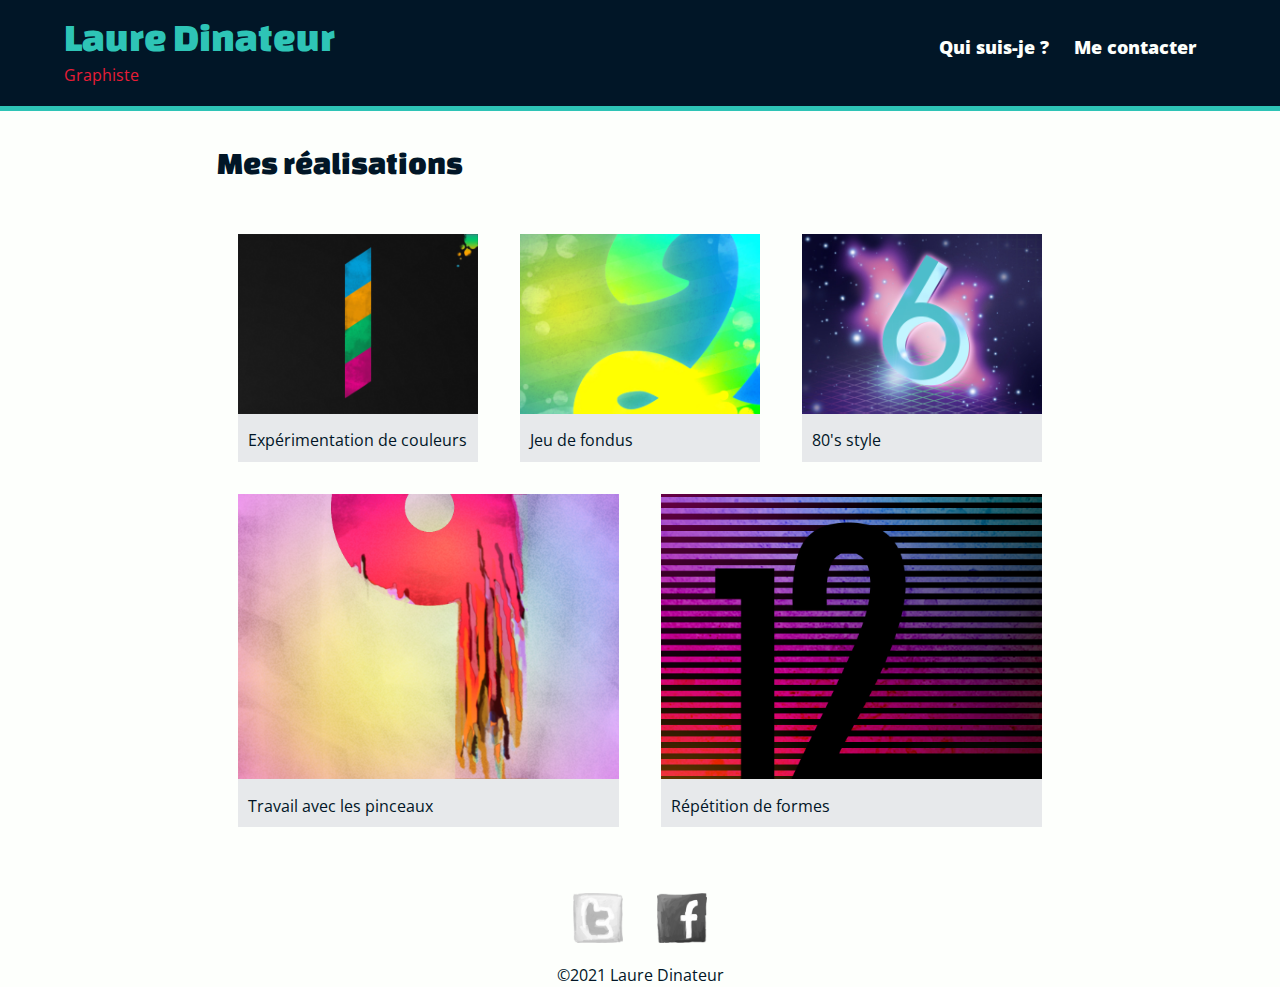
==== index.html @ 354a7a09 "Initialize solution" ====
<!DOCTYPE html>
<html lang="fr"> <!-- Ne pas oublier de préciser la langue -->
<head>
    <!-- Encodage des caractères de la page -->
    <meta charset="UTF-8">

    <!-- viewport - Ajuste la taille de la page aux différents appareils : pc, mobiles, tablettes -->
    <meta name="viewport" content="width=device-width, initial-scale=1.0">

    <!-- Titre de la page. Visible dans l'onglet du navigateur -->
    <title>Laure Dinateur | Graphiste</title>

    <!-- Auteur -->
    <meta name="author" content="Laure Dinateur">

    <!-- Description de la page -->
    <meta name="description" content="Présentation de Laure Dinateur graphiste à Delémont" />

    <!-- Styles -->
    <!-- Reset CSS redéfinit le style de toutes les balises  HTML -->
    <link rel="stylesheet" href="css/normalize.css">
    <!-- Feuille de style principale du site -->
    <link rel="stylesheet" href="css/main.css">
    <!-- Feuille de style contenant les adaptations pour les différents tailles d'écran -->
    <link rel="stylesheet" href="css/responsive.css">

    <!-- Icône de base du site : FAVICON -->
    <link rel="icon" type="image/x-icon" href="favicon.ico" sizes="16x16">
</head>
<body class="page-index">
<!-- Astuce : ajouter un class page-xxx à <body> afin de différencier les pages en CSS -->

<!-- Entête du site -->
<header>
    <!-- Logo du site -->
    <a class="logo" href="index.html">
        <div class="nom">Laure Dinateur</div>
        <div class="metier">Graphiste</div>
    </a><nav><!-- Menu de navigation -->
        <ul>
            <li class="accueil">
                <!-- Lien actif : On ajoute la classe .actif au lien
                représentant la page actuelle -->
                <a class="actif" href="index.html">Accueil</a>
            </li>
            <li>
                <a  href="informations.html">Qui suis-je ?</a>
            </li>
            <li>
                <a href="contact.html">Me contacter</a>
            </li>
        </ul>
    </nav>
</header>
<!--
Contenu principal du site

Si l'élément <main> existe, Google se concentrera sur son contenu pour le
référencement et oubliera le reste de votre site. TRES IMPORTANT !!!
-->
<main>
    <!-- Titre principal du site, il ne doit y en avoir qu'un dans la page et
         il faut le placer dans <main> -->
    <h1>Mes réalisations</h1>

    <ul class="realisations">
        <li>
            <a href="img/numbers-01.jpg">
                <figure>
                    <img src="img/numbers-01.jpg" alt="Tableau le chiffre 1">
                    <figcaption>Expérimentation de couleurs</figcaption>
                </figure>
            </a>
        </li>
        <li>
            <a href="img/numbers-02.jpg">
                <figure>
                    <img src="img/numbers-02.jpg" alt="Tableau le chiffre 2">
                    <figcaption>Jeu de fondus</figcaption>
                </figure>
            </a>
        </li>
        <li>
            <a href="img/numbers-06.jpg">
                <figure>
                    <img src="img/numbers-06.jpg" alt="Tableau le chiffre 6">
                    <figcaption>80's style</figcaption>
                </figure>
            </a>
        </li>
        <li>
            <a href="img/numbers-09.jpg">
                <figure>
                    <img src="img/numbers-09.jpg" alt="Tableau le chiffre 9">
                    <figcaption>Travail avec les pinceaux</figcaption>
                </figure>
            </a>
        </li>
        <li>
            <a href="img/numbers-12.jpg">
                <figure>
                    <img src="img/numbers-12.jpg" alt="Tableau le chiffre 12">
                    <figcaption>Répétition de formes</figcaption>
                </figure>
            </a>
        </li>
    </ul>
</main>
<!-- Pied de page du site -->
<footer>
    <nav>
        <ul>
            <li>
                <a href="https://twitter.com/lauredi">
                    <img src="img/twitter-draw.png" alt="Twitter">
                </a>
            </li>
            <li>
                <a href="https://www.facebook.com/laure.dinateur">
                    <img src="img/facebook-draw.png" alt="Facebook">
                </a>
            </li>
        </ul>
    </nav>

    <div>&copy;2021 Laure Dinateur</div>
    <!-- Utiliser les HTML entities pour intégrer des caractères spéciaux à
    votre page comme le copyright : © => &copy;
    Référence : https://dev.w3.org/html5/html-author/charref
    -->
</footer>
</body>
</html>
---- css/main.css ----
/***************************
 ********* POLICES *********
 **************************/

/* changa-one-regular - latin */
@font-face {
    font-family: 'Changa One';
    font-style: normal;
    font-weight: 400;
    src: url('../fonts/changa-one-v13-latin-regular.eot'); /* IE9 Compat Modes */
    src: local(''),
    url('../fonts/changa-one-v13-latin-regular.eot?#iefix') format('embedded-opentype'), /* IE6-IE8 */
    url('../fonts/changa-one-v13-latin-regular.woff2') format('woff2'), /* Super Modern Browsers */
    url('../fonts/changa-one-v13-latin-regular.woff') format('woff'), /* Modern Browsers */
    url('../fonts/changa-one-v13-latin-regular.ttf') format('truetype'), /* Safari, Android, iOS */
    url('../fonts/changa-one-v13-latin-regular.svg#ChangaOne') format('svg'); /* Legacy iOS */
}

/* open-sans-regular - latin */
@font-face {
    font-family: 'Open Sans';
    font-style: normal;
    font-weight: 400;
    src: url('../fonts/open-sans-v27-latin-regular.eot'); /* IE9 Compat Modes */
    src: local(''),
    url('../fonts/open-sans-v27-latin-regular.eot?#iefix') format('embedded-opentype'), /* IE6-IE8 */
    url('../fonts/open-sans-v27-latin-regular.woff2') format('woff2'), /* Super Modern Browsers */
    url('../fonts/open-sans-v27-latin-regular.woff') format('woff'), /* Modern Browsers */
    url('../fonts/open-sans-v27-latin-regular.ttf') format('truetype'), /* Safari, Android, iOS */
    url('../fonts/open-sans-v27-latin-regular.svg#OpenSans') format('svg'); /* Legacy iOS */
}

/* open-sans-700 - latin */
@font-face {
    font-family: 'Open Sans';
    font-style: normal;
    font-weight: 700;
    src: url('../fonts/open-sans-v27-latin-700.eot'); /* IE9 Compat Modes */
    src: local(''),
    url('../fonts/open-sans-v27-latin-700.eot?#iefix') format('embedded-opentype'), /* IE6-IE8 */
    url('../fonts/open-sans-v27-latin-700.woff2') format('woff2'), /* Super Modern Browsers */
    url('../fonts/open-sans-v27-latin-700.woff') format('woff'), /* Modern Browsers */
    url('../fonts/open-sans-v27-latin-700.ttf') format('truetype'), /* Safari, Android, iOS */
    url('../fonts/open-sans-v27-latin-700.svg#OpenSans') format('svg'); /* Legacy iOS */
}

/* open-sans-800 - latin */
@font-face {
    font-family: 'Open Sans';
    font-style: normal;
    font-weight: 800;
    src: url('../fonts/open-sans-v27-latin-800.eot'); /* IE9 Compat Modes */
    src: local(''),
    url('../fonts/open-sans-v27-latin-800.eot?#iefix') format('embedded-opentype'), /* IE6-IE8 */
    url('../fonts/open-sans-v27-latin-800.woff2') format('woff2'), /* Super Modern Browsers */
    url('../fonts/open-sans-v27-latin-800.woff') format('woff'), /* Modern Browsers */
    url('../fonts/open-sans-v27-latin-800.ttf') format('truetype'), /* Safari, Android, iOS */
    url('../fonts/open-sans-v27-latin-800.svg#OpenSans') format('svg'); /* Legacy iOS */
}

/* open-sans-italic - latin */
@font-face {
    font-family: 'Open Sans';
    font-style: italic;
    font-weight: 400;
    src: url('../fonts/open-sans-v27-latin-italic.eot'); /* IE9 Compat Modes */
    src: local(''),
    url('../fonts/open-sans-v27-latin-italic.eot?#iefix') format('embedded-opentype'), /* IE6-IE8 */
    url('../fonts/open-sans-v27-latin-italic.woff2') format('woff2'), /* Super Modern Browsers */
    url('../fonts/open-sans-v27-latin-italic.woff') format('woff'), /* Modern Browsers */
    url('../fonts/open-sans-v27-latin-italic.ttf') format('truetype'), /* Safari, Android, iOS */
    url('../fonts/open-sans-v27-latin-italic.svg#OpenSans') format('svg'); /* Legacy iOS */
}

/* open-sans-700italic - latin */
@font-face {
    font-family: 'Open Sans';
    font-style: italic;
    font-weight: 700;
    src: url('../fonts/open-sans-v27-latin-700italic.eot'); /* IE9 Compat Modes */
    src: local(''),
    url('../fonts/open-sans-v27-latin-700italic.eot?#iefix') format('embedded-opentype'), /* IE6-IE8 */
    url('../fonts/open-sans-v27-latin-700italic.woff2') format('woff2'), /* Super Modern Browsers */
    url('../fonts/open-sans-v27-latin-700italic.woff') format('woff'), /* Modern Browsers */
    url('../fonts/open-sans-v27-latin-700italic.ttf') format('truetype'), /* Safari, Android, iOS */
    url('../fonts/open-sans-v27-latin-700italic.svg#OpenSans') format('svg'); /* Legacy iOS */
}



/************************
******** GENERAL ********
************************/

/* Palette des couleurs :  https://coolors.co/e7e9eb-fdfffc-2ec4b6-e71d36-011627 */

* {
    box-sizing: border-box;
}

/* Couleur et polices de base du site */
body {
    background-color: #fdfffc ;
    color: #011627;
    font-family: 'Open Sans', sans-serif; /* Ne pas oublier de terminer avec une police générique */
    font-size: 1rem; /* = 1 x 16px */
    font-weight: 400;
    line-height: 1.4;
}

/* Police des titres */
h1, h2, h3, h4, h5, h6, .nom {
    font-family: 'Changa One', cursive;
    font-weight: 400; /* Pas oublier de préciser l'épaisseur */
}

h1 {
    font-size: 2rem;
    margin: 0 0 1em;
}

h2 {
    font-size: 1.5rem;
    margin: 0 0 .75em;
}

p {
    line-height: 1.5;
}

a {
    color: #e71d36;
    text-decoration: none;
}

img {
    max-width: 100%; /* Empêche le débordement des images */
    height: auto; /* Règle problème des tailles saisies en HTML */
    width: auto;
}

/***********************
******** HEADER ********
***********************/

header {
    text-align: center;
    background-color: #011627;
    padding: 5px 0 0 0;
    margin: 0 0 30px 0;
}

header .logo {
    margin: 0;
}

header .nom {
    font-family: 'Changa One', cursive;
    font-weight: 400;
    color: #2ec4b6;
    font-size: 1.75rem;
    margin: 1rem 0;
    line-height: 0.8;
}

header .metier {
    margin: -5px 0 0; /*-5px haut 0 g/d 0 bas */
}

/***********************
******** NAV MENU ******
************************/
header nav {
    padding: 10px 0;
    margin: 20px 0 0;
}

header nav ul {
    list-style: none;
    margin: 0 10px;
    padding: 0;
}

header nav ul li {
    display: inline-block;
}

header nav li.accueil {
    display: none;
}

header nav a,
header nav a:visited {
    color: #fdfffc;
    padding: 15px 10px;
    font-weight: 800;
}

header nav a.actif,
header nav a:hover {
    color: #2ec4b6;
}



/***********************
******** MAIN ********
************************/

main {
    margin: 0 5%;
}

/***********************
******** FOOTER ********
************************/

footer {
    text-align: center;
    padding: 50px 0 0; /* 50px en haut */
}

footer nav {
    margin-bottom: 1rem;
}

footer ul {
    list-style: none;
    padding: 0;
    margin: 0;
}

footer ul li {
    display: inline-block;
}

footer ul li img {
    width: 50px;
    height: 50px;
    margin: 0 15px;

    -webkit-filter: grayscale(1);
    filter: grayscale(1);

    -webkit-transition: -webkit-filter 500ms linear;
    transition: filter 500ms linear;
}

footer ul li img:hover {
    -webkit-filter: grayscale(0);
    filter: grayscale(0);
}

/***********************
****** PAGE INDEX ******
************************/

.page-index .realisations {
    /* FLEXBOX : https://css-tricks.com/snippets/css/a-guide-to-flexbox/ */
    display: flex; /* Indique que l'élément est un container Flexbox */
    flex-direction: row; /* Les éléments s'affiche sur la même ligne */
    flex-wrap: wrap; /* Les éléments peuvent s'afficher sur la ligne suivante si pas assez de place */
    justify-content: space-between; /* L'espace libre dans la ligne est redistribué entre les éléments */
    align-items: flex-start; /* Alignement vertical sur le haut des éléments */

    list-style-type: none; /* suppression des puces */
    margin: 0;
    padding: 0;
}

.page-index .realisations li {
    flex-basis: 50%; /* Taille de base pour les éléments du container flex */
    flex-grow: 2;
    margin: 0;
    padding: 1rem 2.5%;
}

.page-index .realisations li a {
    color: #011627;
}

.page-index .realisations figure {
    margin: 0;
    background-color: #e7e9eb;
}

.page-index .realisations figcaption {
    padding: 10px;
    font-size: 1rem;
}

/***********************
****** PAGE INFOS ******
************************/

.page-infos .profile-photo {
    display: block;
    max-width: 150px;
    margin: 0 auto 30px;
    border-radius: 50%;
}

.page-infos h1 {
    text-align: center;
}

/***********************
****** PAGE CONTACT ****
************************/

.page-contact .contact-info {
    list-style: none;
    padding: 0;
    margin: 0 0 0 10px;
}

.page-contact .contact-info li {
    margin-bottom: .5em;
}

.page-contact .contact-info li a {
    background-repeat: no-repeat;
    background-size: 20px 20px;
    background-position: 0 2px;

    padding: 0 0 0 30px;
}

/*
Sélecteur d'attribut CSS
http://www.w3schools.com/css/css_attribute_selectors.asp
    - commence par   ^=
    - contient       *=
    - se termine par $=
*/

.page-contact .contact-info li a[href^="tel"] {
    background-image: url('../img/phone.png');
}

.page-contact .contact-info li a[href^="mailto"] {
    background-image: url('../img/mail.png');
}

.page-contact .contact-info li a[href*="twitter"] {
    background-image: url('../img/twitter.png');
}

.page-contact .contact-info li a[href*="facebook"] {
    background-image: url('../img/facebook.png');
}
---- css/responsive.css ----
/* Pour les écrans >= 480px */
@media only screen and (min-width: 480px) {

    /*Passage sur 3 cols*/
    .page-index .realisations li {
        flex-basis: calc(100%/3);
        flex-grow: 3; /* Peut prendre la place de 2 à 3 éléments si disponible */
    }

    /* Habillage flottant pour l'image de la page infos*/
    .page-infos .profile-photo {
        float: left; /* pas oublier overflow: auto au parent */
        margin: 0 5% 20px 0;
    }

    .page-contact .col1,
    .page-contact .col2 {
        display: inline-block;
        vertical-align: top;
        width: 50%;

    }

    .page-contact .col2 {
        width: 40%;
        margin-left: 10%;
    }
} /* min-width: 480px */

/* Pour les écrans >= 660px */
@media screen and (min-width: 660px) {

    header {
        border-bottom: 5px solid #2ec4b6;
    }

    header .logo {
        display: inline-block;
        vertical-align: top;
        text-align: left;
        width: 42%;
        margin-left: 5%;
    }

    header .logo .nom {
        font-size: 2.5rem;
    }

    header .logo .metier {
        margin-bottom: 20px;
    }

    header nav {
        display: inline-block;
        vertical-align: top;
        text-align: right;
        width: 48%;
        margin-right: 5%;
        font-size: 1.125rem;
    }
}

/* Pour les écrans >= 910px
    - Afficher le lien vers l'accueil: index.html
*/
@media screen and (min-width: 910px) {

    /* affiche le lien accueil */
    header nav a[href="index.html"] {
        display: inline;
    }

    main, footer {
        max-width: calc(910px - 5%);
        margin: 0 auto; /* 0 haut/bas & auto gauche/droite */
    }
}
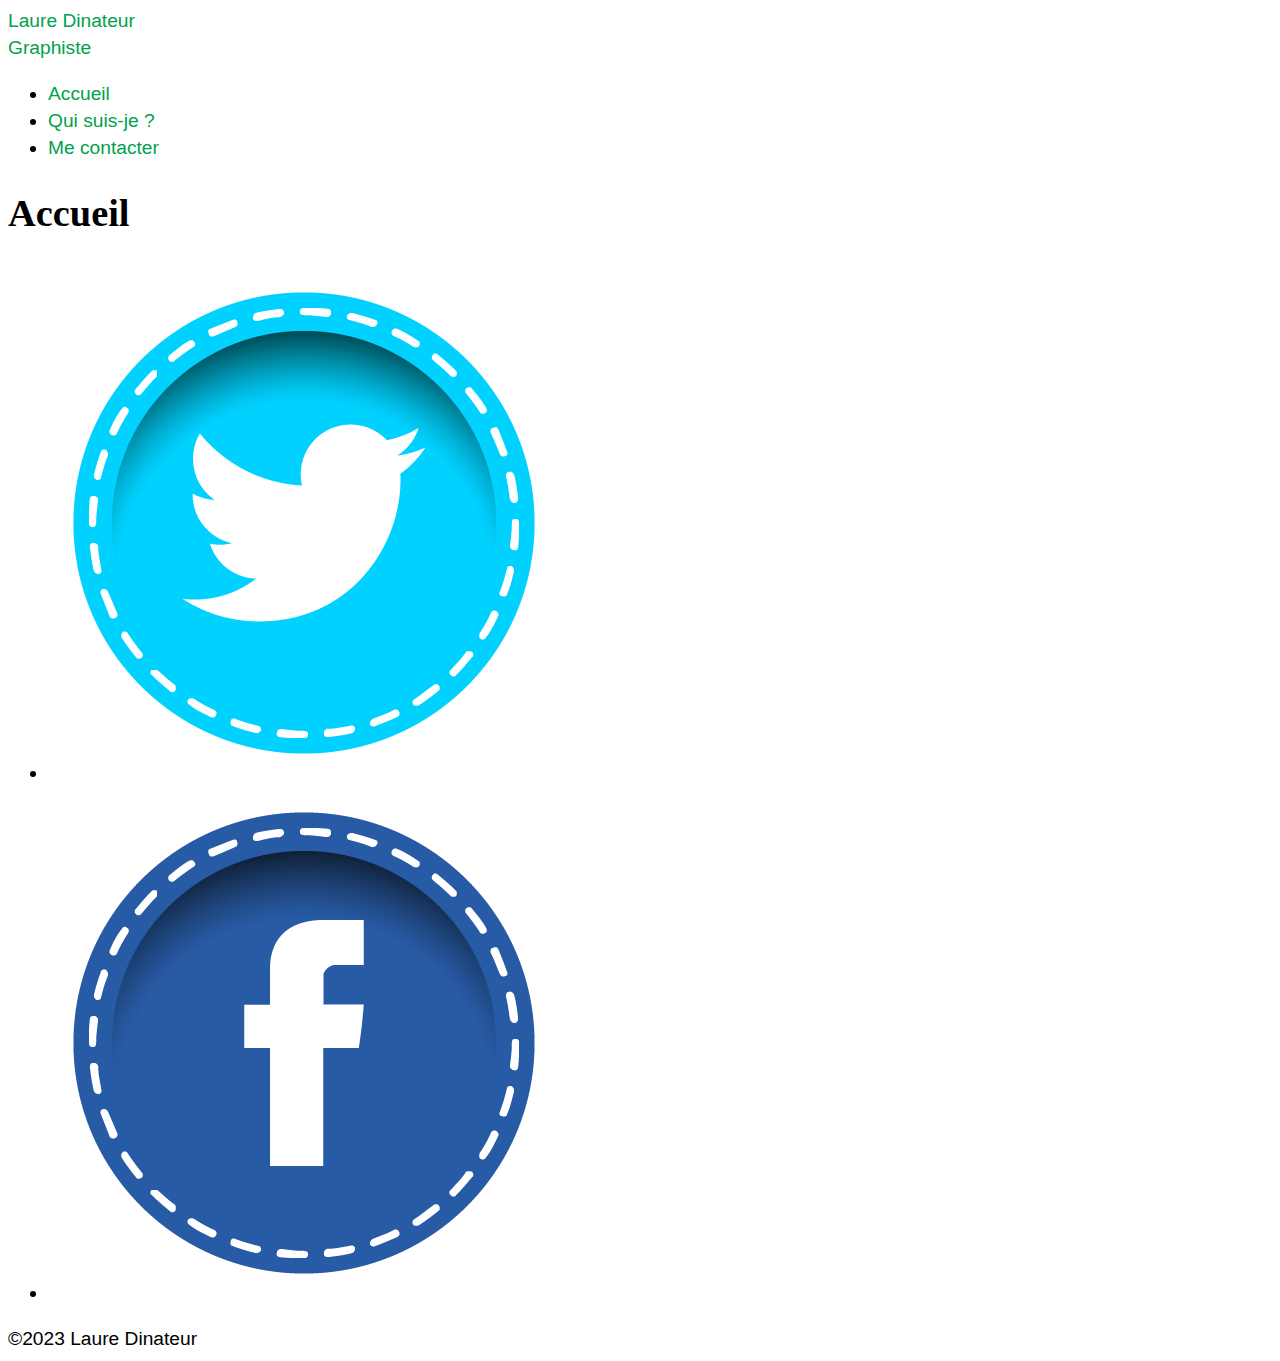
==== commit d3d29f39: "ajout du css" ====
--- a/index.html
+++ b/index.html
@@ -1,133 +1,51 @@
 <!DOCTYPE html>
-<html lang="fr"> <!-- Ne pas oublier de préciser la langue -->
+<html lang="fr">
 <head>
     <!-- Encodage des caractères de la page -->
-    <meta charset="UTF-8">
-
-    <!-- viewport - Ajuste la taille de la page aux différents appareils : pc, mobiles, tablettes -->
-    <meta name="viewport" content="width=device-width, initial-scale=1.0">
-
+    <meta charset="utf-8">
+    <!-- Ajuste la taille de la page aux différents appareils : pc, mobiles, tablettes -->
+    <meta name="viewport" content="width=device-width, initial-scale=1, shrink-to-fit=no">
     <!-- Titre de la page. Visible dans l'onglet du navigateur -->
-    <title>Laure Dinateur | Graphiste</title>
-
+    <title>Accueil | Laure Dinateur - Graphiste</title>
     <!-- Auteur -->
-    <meta name="author" content="Laure Dinateur">
-
-    <!-- Description de la page -->
-    <meta name="description" content="Présentation de Laure Dinateur graphiste à Delémont" />
-
-    <!-- Styles -->
-    <!-- Reset CSS redéfinit le style de toutes les balises  HTML -->
-    <link rel="stylesheet" href="css/normalize.css">
-    <!-- Feuille de style principale du site -->
+    <meta name="author" content="Steve Fallet">
+    <!-- Icône de base du site : FAVICON -->
+    <link rel="icon" type="image/x-icon" href="favicon.ico">
     <link rel="stylesheet" href="css/main.css">
-    <!-- Feuille de style contenant les adaptations pour les différents tailles d'écran -->
-    <link rel="stylesheet" href="css/responsive.css">
-
-    <!-- Icône de base du site : FAVICON -->
-    <link rel="icon" type="image/x-icon" href="favicon.ico" sizes="16x16">
 </head>
-<body class="page-index">
-<!-- Astuce : ajouter un class page-xxx à <body> afin de différencier les pages en CSS -->
-
-<!-- Entête du site -->
-<header>
-    <!-- Logo du site -->
-    <a class="logo" href="index.html">
-        <div class="nom">Laure Dinateur</div>
-        <div class="metier">Graphiste</div>
-    </a><nav><!-- Menu de navigation -->
-        <ul>
-            <li class="accueil">
-                <!-- Lien actif : On ajoute la classe .actif au lien
-                représentant la page actuelle -->
-                <a class="actif" href="index.html">Accueil</a>
-            </li>
-            <li>
-                <a  href="informations.html">Qui suis-je ?</a>
-            </li>
-            <li>
-                <a href="contact.html">Me contacter</a>
-            </li>
-        </ul>
-    </nav>
-</header>
-<!--
-Contenu principal du site
-
-Si l'élément <main> existe, Google se concentrera sur son contenu pour le
-référencement et oubliera le reste de votre site. TRES IMPORTANT !!!
--->
-<main>
-    <!-- Titre principal du site, il ne doit y en avoir qu'un dans la page et
-         il faut le placer dans <main> -->
-    <h1>Mes réalisations</h1>
-
-    <ul class="realisations">
-        <li>
-            <a href="img/numbers-01.jpg">
-                <figure>
-                    <img src="img/numbers-01.jpg" alt="Tableau le chiffre 1">
-                    <figcaption>Expérimentation de couleurs</figcaption>
-                </figure>
-            </a>
-        </li>
-        <li>
-            <a href="img/numbers-02.jpg">
-                <figure>
-                    <img src="img/numbers-02.jpg" alt="Tableau le chiffre 2">
-                    <figcaption>Jeu de fondus</figcaption>
-                </figure>
-            </a>
-        </li>
-        <li>
-            <a href="img/numbers-06.jpg">
-                <figure>
-                    <img src="img/numbers-06.jpg" alt="Tableau le chiffre 6">
-                    <figcaption>80's style</figcaption>
-                </figure>
-            </a>
-        </li>
-        <li>
-            <a href="img/numbers-09.jpg">
-                <figure>
-                    <img src="img/numbers-09.jpg" alt="Tableau le chiffre 9">
-                    <figcaption>Travail avec les pinceaux</figcaption>
-                </figure>
-            </a>
-        </li>
-        <li>
-            <a href="img/numbers-12.jpg">
-                <figure>
-                    <img src="img/numbers-12.jpg" alt="Tableau le chiffre 12">
-                    <figcaption>Répétition de formes</figcaption>
-                </figure>
-            </a>
-        </li>
-    </ul>
-</main>
-<!-- Pied de page du site -->
-<footer>
-    <nav>
-        <ul>
-            <li>
-                <a href="https://twitter.com/lauredi">
-                    <img src="img/twitter-draw.png" alt="Twitter">
-                </a>
-            </li>
-            <li>
-                <a href="https://www.facebook.com/laure.dinateur">
-                    <img src="img/facebook-draw.png" alt="Facebook">
-                </a>
-            </li>
-        </ul>
-    </nav>
-
-    <div>&copy;2021 Laure Dinateur</div>
-    <!-- Utiliser les HTML entities pour intégrer des caractères spéciaux à
-    votre page comme le copyright : © => &copy;
-    Référence : https://dev.w3.org/html5/html-author/charref
-    -->
-</footer>
+<body>
+    <header>
+        <a href="index.html">
+            <div class="nom">Laure Dinateur</div>
+            <div class="metier">Graphiste</div>
+        </a>
+        <nav>
+            <ul>
+                <li><a href="index.html">Accueil</a></li>
+                <li><a href="informations.html">Qui suis-je ?</a></li>
+                <li><a href="contact.html">Me contacter</a></li>
+            </ul>
+        </nav>
+    </header>
+    <main>
+        <h1>Accueil</h1>
+    </main>
+    <footer>
+        <nav>
+            <ul>
+                <li>
+                    <a href="https://twitter.com/lauredi" target="_blank">
+                        <img src="img/twitter-badge.png" alt="Voir mes tweets">
+                    </a>
+                </li>
+                <li>
+                    <a href="https://www.facebook.com/laure.dinateur" target="_blank">
+                        <img src="img/facebook-badge.png" alt="Voir ma page Facebook">
+                    </a>
+                </li>
+            </ul>
+        </nav>
+        <div>&copy;2023 Laure Dinateur</div>
+    </footer>
 </body>
 </html>
--- a/css/main.css
+++ b/css/main.css
@@ -1,351 +1,33 @@
-/***************************
- ********* POLICES *********
- **************************/
-
-/* changa-one-regular - latin */
-@font-face {
-    font-family: 'Changa One';
-    font-style: normal;
-    font-weight: 400;
-    src: url('../fonts/changa-one-v13-latin-regular.eot'); /* IE9 Compat Modes */
-    src: local(''),
-    url('../fonts/changa-one-v13-latin-regular.eot?#iefix') format('embedded-opentype'), /* IE6-IE8 */
-    url('../fonts/changa-one-v13-latin-regular.woff2') format('woff2'), /* Super Modern Browsers */
-    url('../fonts/changa-one-v13-latin-regular.woff') format('woff'), /* Modern Browsers */
-    url('../fonts/changa-one-v13-latin-regular.ttf') format('truetype'), /* Safari, Android, iOS */
-    url('../fonts/changa-one-v13-latin-regular.svg#ChangaOne') format('svg'); /* Legacy iOS */
-}
-
-/* open-sans-regular - latin */
-@font-face {
-    font-family: 'Open Sans';
-    font-style: normal;
-    font-weight: 400;
-    src: url('../fonts/open-sans-v27-latin-regular.eot'); /* IE9 Compat Modes */
-    src: local(''),
-    url('../fonts/open-sans-v27-latin-regular.eot?#iefix') format('embedded-opentype'), /* IE6-IE8 */
-    url('../fonts/open-sans-v27-latin-regular.woff2') format('woff2'), /* Super Modern Browsers */
-    url('../fonts/open-sans-v27-latin-regular.woff') format('woff'), /* Modern Browsers */
-    url('../fonts/open-sans-v27-latin-regular.ttf') format('truetype'), /* Safari, Android, iOS */
-    url('../fonts/open-sans-v27-latin-regular.svg#OpenSans') format('svg'); /* Legacy iOS */
-}
-
-/* open-sans-700 - latin */
-@font-face {
-    font-family: 'Open Sans';
-    font-style: normal;
-    font-weight: 700;
-    src: url('../fonts/open-sans-v27-latin-700.eot'); /* IE9 Compat Modes */
-    src: local(''),
-    url('../fonts/open-sans-v27-latin-700.eot?#iefix') format('embedded-opentype'), /* IE6-IE8 */
-    url('../fonts/open-sans-v27-latin-700.woff2') format('woff2'), /* Super Modern Browsers */
-    url('../fonts/open-sans-v27-latin-700.woff') format('woff'), /* Modern Browsers */
-    url('../fonts/open-sans-v27-latin-700.ttf') format('truetype'), /* Safari, Android, iOS */
-    url('../fonts/open-sans-v27-latin-700.svg#OpenSans') format('svg'); /* Legacy iOS */
-}
-
-/* open-sans-800 - latin */
-@font-face {
-    font-family: 'Open Sans';
-    font-style: normal;
-    font-weight: 800;
-    src: url('../fonts/open-sans-v27-latin-800.eot'); /* IE9 Compat Modes */
-    src: local(''),
-    url('../fonts/open-sans-v27-latin-800.eot?#iefix') format('embedded-opentype'), /* IE6-IE8 */
-    url('../fonts/open-sans-v27-latin-800.woff2') format('woff2'), /* Super Modern Browsers */
-    url('../fonts/open-sans-v27-latin-800.woff') format('woff'), /* Modern Browsers */
-    url('../fonts/open-sans-v27-latin-800.ttf') format('truetype'), /* Safari, Android, iOS */
-    url('../fonts/open-sans-v27-latin-800.svg#OpenSans') format('svg'); /* Legacy iOS */
-}
-
-/* open-sans-italic - latin */
-@font-face {
-    font-family: 'Open Sans';
-    font-style: italic;
-    font-weight: 400;
-    src: url('../fonts/open-sans-v27-latin-italic.eot'); /* IE9 Compat Modes */
-    src: local(''),
-    url('../fonts/open-sans-v27-latin-italic.eot?#iefix') format('embedded-opentype'), /* IE6-IE8 */
-    url('../fonts/open-sans-v27-latin-italic.woff2') format('woff2'), /* Super Modern Browsers */
-    url('../fonts/open-sans-v27-latin-italic.woff') format('woff'), /* Modern Browsers */
-    url('../fonts/open-sans-v27-latin-italic.ttf') format('truetype'), /* Safari, Android, iOS */
-    url('../fonts/open-sans-v27-latin-italic.svg#OpenSans') format('svg'); /* Legacy iOS */
-}
-
-/* open-sans-700italic - latin */
-@font-face {
-    font-family: 'Open Sans';
-    font-style: italic;
-    font-weight: 700;
-    src: url('../fonts/open-sans-v27-latin-700italic.eot'); /* IE9 Compat Modes */
-    src: local(''),
-    url('../fonts/open-sans-v27-latin-700italic.eot?#iefix') format('embedded-opentype'), /* IE6-IE8 */
-    url('../fonts/open-sans-v27-latin-700italic.woff2') format('woff2'), /* Super Modern Browsers */
-    url('../fonts/open-sans-v27-latin-700italic.woff') format('woff'), /* Modern Browsers */
-    url('../fonts/open-sans-v27-latin-700italic.ttf') format('truetype'), /* Safari, Android, iOS */
-    url('../fonts/open-sans-v27-latin-700italic.svg#OpenSans') format('svg'); /* Legacy iOS */
-}
-
-
-
-/************************
-******** GENERAL ********
-************************/
-
-/* Palette des couleurs :  https://coolors.co/e7e9eb-fdfffc-2ec4b6-e71d36-011627 */
-
 * {
     box-sizing: border-box;
 }
 
-/* Couleur et polices de base du site */
 body {
-    background-color: #fdfffc ;
-    color: #011627;
-    font-family: 'Open Sans', sans-serif; /* Ne pas oublier de terminer avec une police générique */
-    font-size: 1rem; /* = 1 x 16px */
+    font-family: Verdana, sans-serif;
     font-weight: 400;
+    font-size: 120%;
     line-height: 1.4;
+    color: #000000;
+    background-color: #ffffff;
 }
 
-/* Police des titres */
-h1, h2, h3, h4, h5, h6, .nom {
-    font-family: 'Changa One', cursive;
-    font-weight: 400; /* Pas oublier de préciser l'épaisseur */
-}
-
-h1 {
-    font-size: 2rem;
-    margin: 0 0 1em;
-}
-
-h2 {
-    font-size: 1.5rem;
-    margin: 0 0 .75em;
-}
-
-p {
-    line-height: 1.5;
+img {
+    max-width: 100%;
+    height: auto;
+    width: auto;
 }
 
 a {
-    color: #e71d36;
+    color: #00A24B;
     text-decoration: none;
 }
 
-img {
-    max-width: 100%; /* Empêche le débordement des images */
-    height: auto; /* Règle problème des tailles saisies en HTML */
-    width: auto;
+a:hover {
+    color: #E8A062;
 }
 
-/***********************
-******** HEADER ********
-***********************/
-
-header {
-    text-align: center;
-    background-color: #011627;
-    padding: 5px 0 0 0;
-    margin: 0 0 30px 0;
-}
-
-header .logo {
-    margin: 0;
-}
-
-header .nom {
-    font-family: 'Changa One', cursive;
-    font-weight: 400;
-    color: #2ec4b6;
-    font-size: 1.75rem;
-    margin: 1rem 0;
-    line-height: 0.8;
-}
-
-header .metier {
-    margin: -5px 0 0; /*-5px haut 0 g/d 0 bas */
-}
-
-/***********************
-******** NAV MENU ******
-************************/
-header nav {
-    padding: 10px 0;
-    margin: 20px 0 0;
-}
-
-header nav ul {
-    list-style: none;
-    margin: 0 10px;
-    padding: 0;
-}
-
-header nav ul li {
-    display: inline-block;
-}
-
-header nav li.accueil {
-    display: none;
-}
-
-header nav a,
-header nav a:visited {
-    color: #fdfffc;
-    padding: 15px 10px;
-    font-weight: 800;
-}
-
-header nav a.actif,
-header nav a:hover {
-    color: #2ec4b6;
-}
-
-
-
-/***********************
-******** MAIN ********
-************************/
-
-main {
-    margin: 0 5%;
-}
-
-/***********************
-******** FOOTER ********
-************************/
-
-footer {
-    text-align: center;
-    padding: 50px 0 0; /* 50px en haut */
-}
-
-footer nav {
-    margin-bottom: 1rem;
-}
-
-footer ul {
-    list-style: none;
-    padding: 0;
-    margin: 0;
-}
-
-footer ul li {
-    display: inline-block;
-}
-
-footer ul li img {
-    width: 50px;
-    height: 50px;
-    margin: 0 15px;
-
-    -webkit-filter: grayscale(1);
-    filter: grayscale(1);
-
-    -webkit-transition: -webkit-filter 500ms linear;
-    transition: filter 500ms linear;
-}
-
-footer ul li img:hover {
-    -webkit-filter: grayscale(0);
-    filter: grayscale(0);
-}
-
-/***********************
-****** PAGE INDEX ******
-************************/
-
-.page-index .realisations {
-    /* FLEXBOX : https://css-tricks.com/snippets/css/a-guide-to-flexbox/ */
-    display: flex; /* Indique que l'élément est un container Flexbox */
-    flex-direction: row; /* Les éléments s'affiche sur la même ligne */
-    flex-wrap: wrap; /* Les éléments peuvent s'afficher sur la ligne suivante si pas assez de place */
-    justify-content: space-between; /* L'espace libre dans la ligne est redistribué entre les éléments */
-    align-items: flex-start; /* Alignement vertical sur le haut des éléments */
-
-    list-style-type: none; /* suppression des puces */
-    margin: 0;
-    padding: 0;
-}
-
-.page-index .realisations li {
-    flex-basis: 50%; /* Taille de base pour les éléments du container flex */
-    flex-grow: 2;
-    margin: 0;
-    padding: 1rem 2.5%;
-}
-
-.page-index .realisations li a {
-    color: #011627;
-}
-
-.page-index .realisations figure {
-    margin: 0;
-    background-color: #e7e9eb;
-}
-
-.page-index .realisations figcaption {
-    padding: 10px;
-    font-size: 1rem;
-}
-
-/***********************
-****** PAGE INFOS ******
-************************/
-
-.page-infos .profile-photo {
-    display: block;
-    max-width: 150px;
-    margin: 0 auto 30px;
-    border-radius: 50%;
-}
-
-.page-infos h1 {
-    text-align: center;
-}
-
-/***********************
-****** PAGE CONTACT ****
-************************/
-
-.page-contact .contact-info {
-    list-style: none;
-    padding: 0;
-    margin: 0 0 0 10px;
-}
-
-.page-contact .contact-info li {
-    margin-bottom: .5em;
-}
-
-.page-contact .contact-info li a {
-    background-repeat: no-repeat;
-    background-size: 20px 20px;
-    background-position: 0 2px;
-
-    padding: 0 0 0 30px;
-}
-
-/*
-Sélecteur d'attribut CSS
-http://www.w3schools.com/css/css_attribute_selectors.asp
-    - commence par   ^=
-    - contient       *=
-    - se termine par $=
-*/
-
-.page-contact .contact-info li a[href^="tel"] {
-    background-image: url('../img/phone.png');
-}
-
-.page-contact .contact-info li a[href^="mailto"] {
-    background-image: url('../img/mail.png');
-}
-
-.page-contact .contact-info li a[href*="twitter"] {
-    background-image: url('../img/twitter.png');
-}
-
-.page-contact .contact-info li a[href*="facebook"] {
-    background-image: url('../img/facebook.png');
-}
+h1,
+h2
+{
+    font-family: Georgia, serif;
+}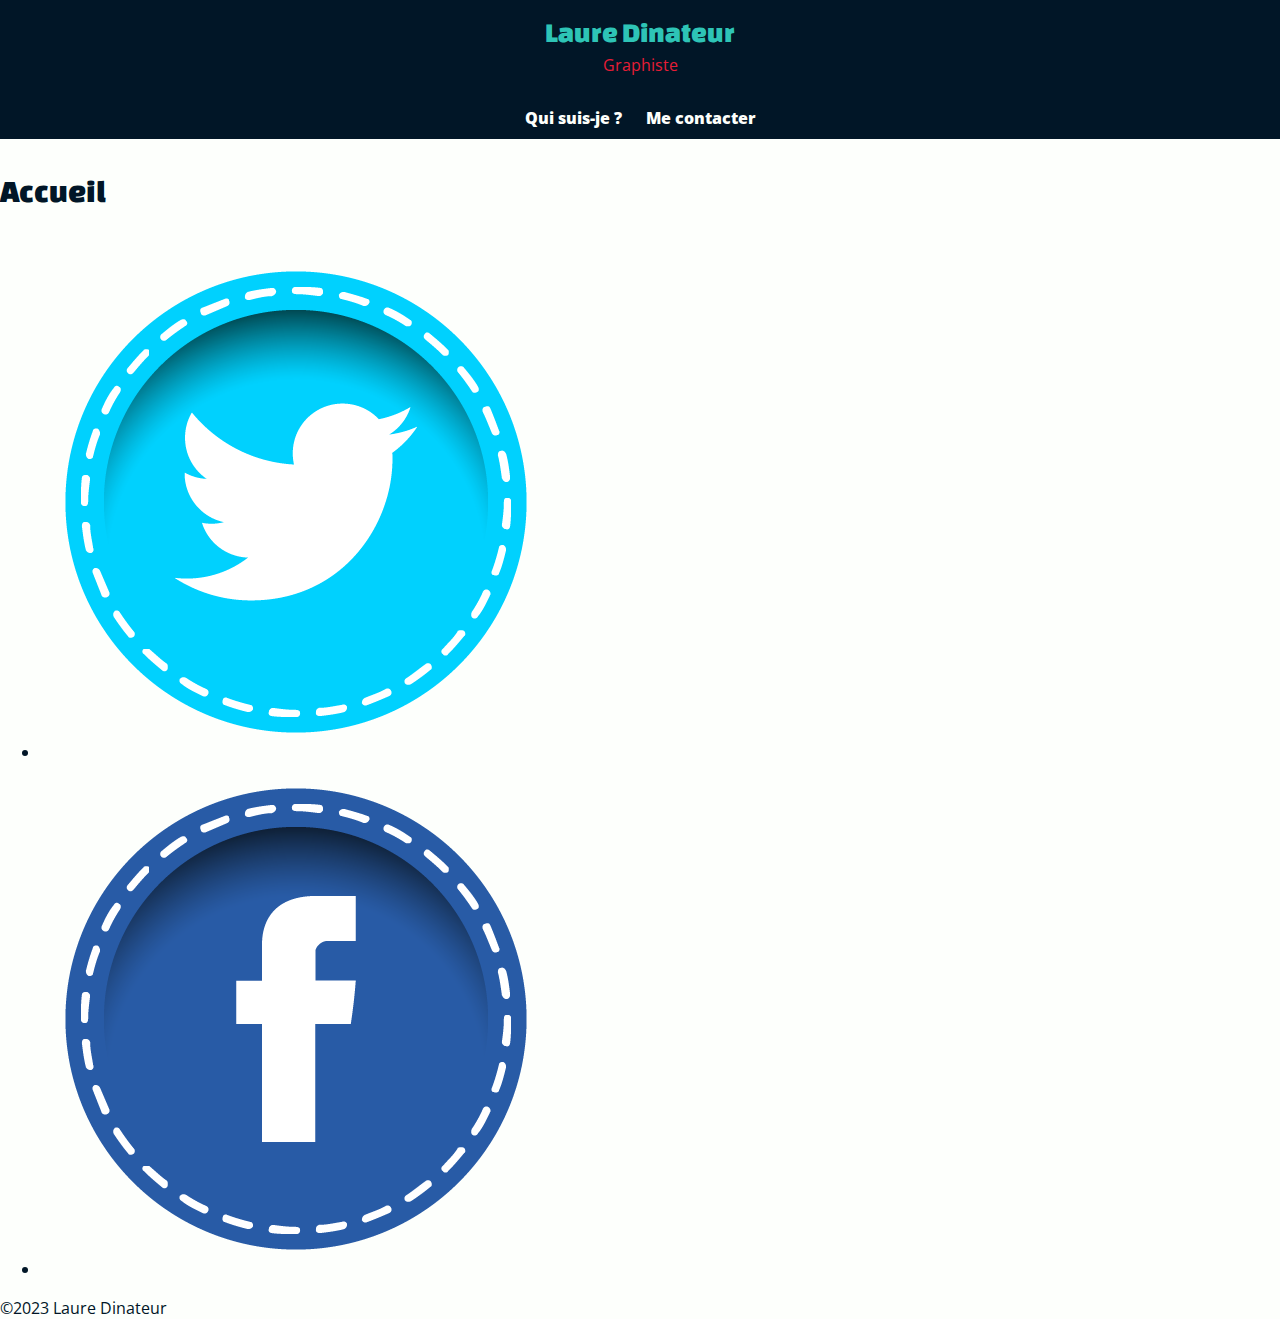
==== commit 528bfb07: "ajout style header" ====
--- a/index.html
+++ b/index.html
@@ -15,7 +15,7 @@
 </head>
 <body>
     <header>
-        <a href="index.html">
+        <a class="logo" href="index.html">
             <div class="nom">Laure Dinateur</div>
             <div class="metier">Graphiste</div>
         </a>
--- a/css/main.css
+++ b/css/main.css
@@ -1,14 +1,19 @@
+/* Importation du fichier fonts.css*/
+@import "fonts.css";
+
+
 * {
     box-sizing: border-box;
 }
 
 body {
-    font-family: Verdana, sans-serif;
+    font-family: 'Open Sans', sans-serif;
     font-weight: 400;
-    font-size: 120%;
+    font-size: 100%;
     line-height: 1.4;
-    color: #000000;
-    background-color: #ffffff;
+    color: #011627;
+    background-color: #fdfffc;
+    margin: 0;
 }
 
 img {
@@ -18,16 +23,91 @@
 }
 
 a {
-    color: #00A24B;
+    color: #e71d36;
     text-decoration: none;
 }
 
-a:hover {
-    color: #E8A062;
+h1,
+h2,
+h3,
+h4
+{
+    font-family: 'Changa One', serif;
+    font-weight: 400;
 }
 
-h1,
-h2
-{
-    font-family: Georgia, serif;
-}+h1 {
+    font-size: 2rem;
+    margin: 0 0 1em 0;
+}
+
+h2 {
+    font-size: 1.5rem;
+    margin: 0 0 .75em 0;
+}
+
+p {
+    line-height: 1.5;
+}
+
+/********** ENTÊTE DU SITE **********/
+header {
+    text-align: center;
+    background-color: #011627;
+    padding-top: 5px;
+    margin-bottom: 30px;
+}
+
+header .nom {
+    color: #2ec4b6 ;
+    font-family: "Changa One", sans-serif;
+    font-weight: 400;
+    font-size: 1.75rem;
+    line-height: 0.8;
+    margin: 1rem 0;
+}
+
+header .metier {
+    margin-top: -5px;
+}
+
+header nav {
+    padding: 10px 0;
+    margin-top: 20px;
+}
+
+header nav ul {
+    padding: 0;
+    margin: 0 10px;
+}
+
+header nav ul li {
+    list-style-type: none;
+    padding: 0;
+    display: inline-block;
+}
+/* Cache le 1er li de la ul */
+header nav ul li:first-child {
+    display: none;
+}
+
+header nav ul li a {
+    color: #fdfffc;
+    font-weight: 800;
+    padding: 15px 10px;
+}
+
+header nav ul li a:hover {
+    color: #2ec4b6 ;
+}
+
+
+
+
+
+
+
+
+
+
+
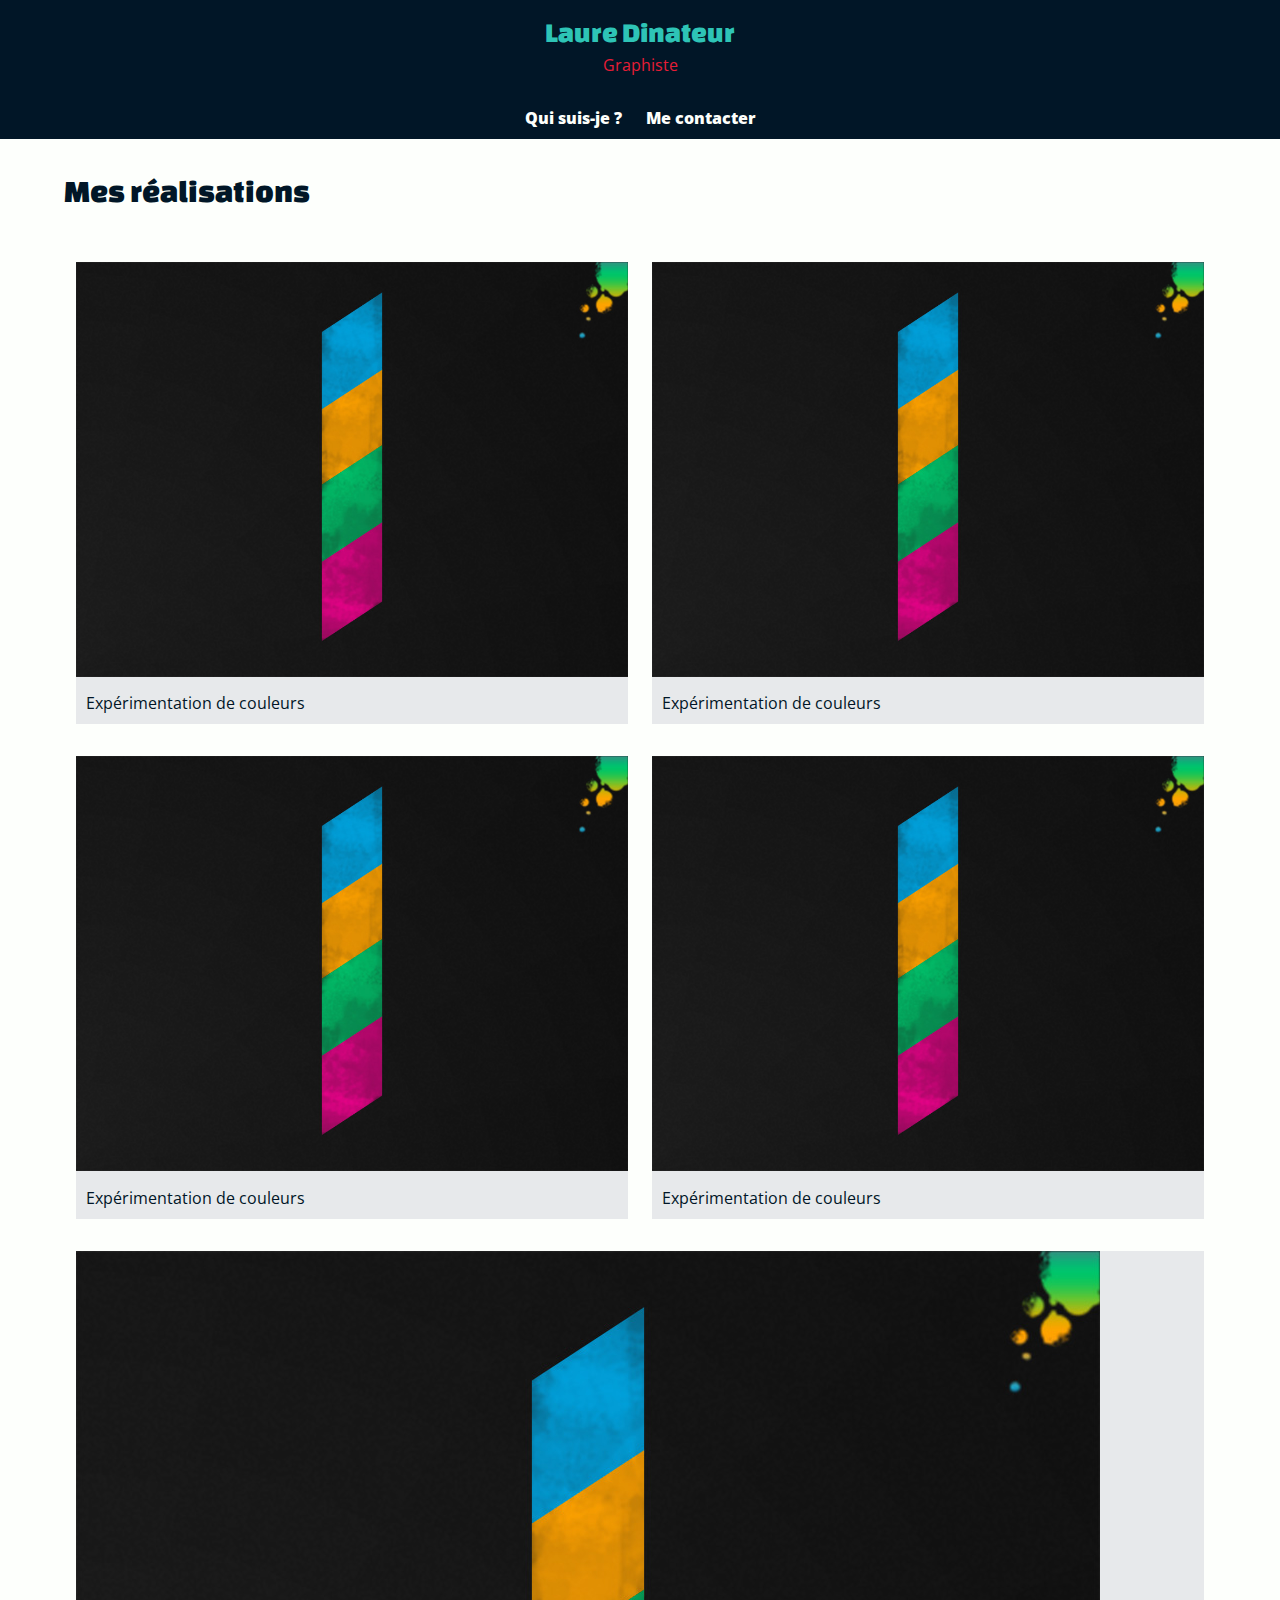
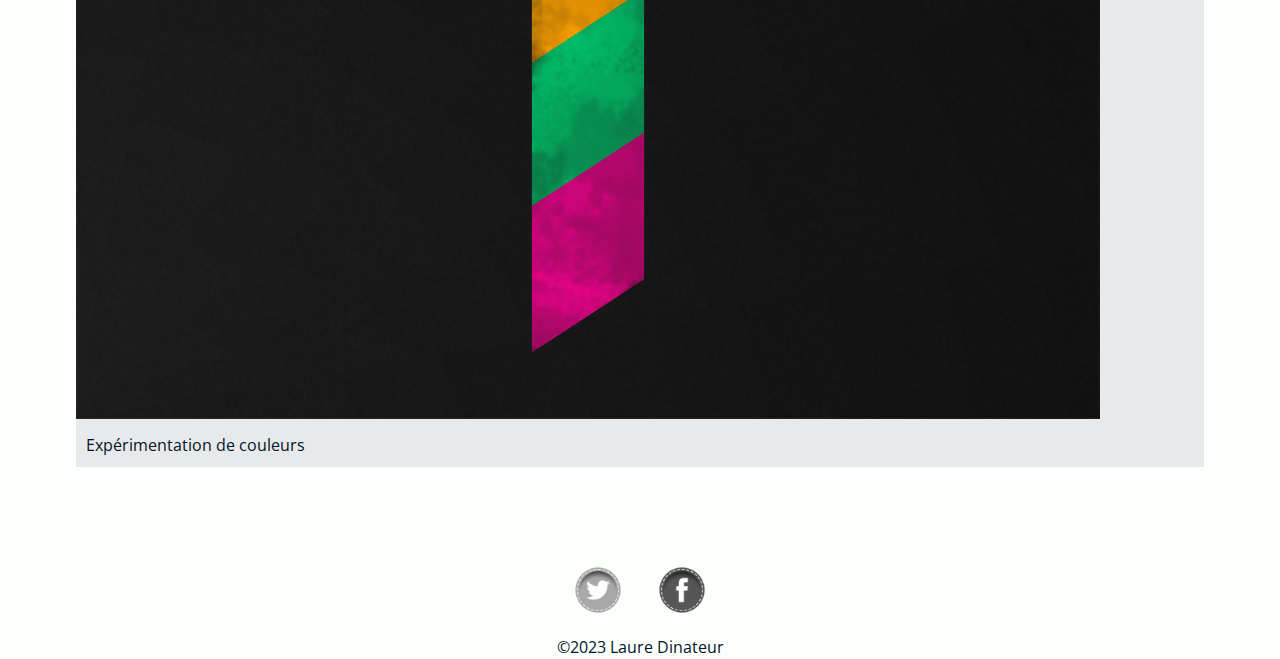
==== commit 47b56eb4: "ajout grille de réaliations" ====
--- a/index.html
+++ b/index.html
@@ -13,7 +13,7 @@
     <link rel="icon" type="image/x-icon" href="favicon.ico">
     <link rel="stylesheet" href="css/main.css">
 </head>
-<body>
+<body class="page-accueil">
     <header>
         <a class="logo" href="index.html">
             <div class="nom">Laure Dinateur</div>
@@ -28,7 +28,42 @@
         </nav>
     </header>
     <main>
-        <h1>Accueil</h1>
+        <h1>Mes réalisations</h1>
+
+        <ul class="realisations">
+            <li>
+                <figure>
+                    <img src="img/numbers-01.jpg" alt="Tableau le chiffre 1">
+                    <figcaption>Expérimentation de couleurs</figcaption>
+                </figure>
+            </li>
+            <li>
+                <figure>
+                    <img src="img/numbers-01.jpg" alt="Tableau le chiffre 1">
+                    <figcaption>Expérimentation de couleurs</figcaption>
+                </figure>
+            </li>
+            <li>
+                <figure>
+                    <img src="img/numbers-01.jpg" alt="Tableau le chiffre 1">
+                    <figcaption>Expérimentation de couleurs</figcaption>
+                </figure>
+            </li>
+            <li>
+                <figure>
+                    <img src="img/numbers-01.jpg" alt="Tableau le chiffre 1">
+                    <figcaption>Expérimentation de couleurs</figcaption>
+                </figure>
+            </li>
+            <li>
+                <figure>
+                    <img src="img/numbers-01.jpg" alt="Tableau le chiffre 1">
+                    <figcaption>Expérimentation de couleurs</figcaption>
+                </figure>
+            </li>
+
+        </ul>
+
     </main>
     <footer>
         <nav>
--- a/css/main.css
+++ b/css/main.css
@@ -100,14 +100,120 @@
 header nav ul li a:hover {
     color: #2ec4b6 ;
 }
-
-
-
-
-
-
-
-
-
-
-
+/********** CONTENU PRINCIPAL DU SITE *********/
+main {
+    margin: 0 5%;
+}
+
+/********** PIED DE PAGE DU SITE **********/
+footer {
+    padding-top: 50px;
+    text-align: center;
+}
+
+footer nav ul {
+    padding: 0;
+}
+
+footer nav ul li {
+    list-style-type: none;
+    display: inline-block;
+}
+
+footer nav ul li img {
+    width: 50px;
+    margin: 0 15px;
+    filter: grayscale(1);
+    transition: filter 500ms linear;
+}
+
+footer nav ul li img:hover {
+    width: 150px;
+    filter: grayscale(0);
+}
+
+/********* PAGE CONTACT *********/
+.page-contact .contact-info {
+    list-style-type: none;
+    padding: 0;
+}
+
+.page-contact .contact-info li {
+    margin-bottom: .5em;
+}
+
+.page-contact .contact-info li a {
+    padding-left: 30px;
+
+    background-image: url("../img/mail.png");
+    background-size: 25px;
+    background-repeat: no-repeat;
+    background-position: 0 -1px; /* 0 de la gauche 2px du haut */
+}
+/* ^= qui commence par */
+.page-contact .contact-info li a[href^="tel:"] {
+    background-image: url("../img/phone.png");
+}
+/* *= qui contient */
+.page-contact .contact-info li a[href*="facebook"] {
+    background-image: url("../img/facebook.png");
+}
+
+.page-contact .contact-info li a[href*="twitter"] {
+    background-image: url("../img/twitter.png");
+}
+
+/******** PAGE INFOS *********/
+/* Photo de Laure */
+.page-info .portrait {
+    border-radius: 50%;
+    border-top-right-radius: 20px;
+    max-width: 200px;
+    /* Pour centrer */
+    display: block;
+    margin-right: auto;
+    margin-left: auto;
+}
+
+.page-info h1 {
+    text-align: center;
+}
+
+/******** PAGE ACCUEIL *********/
+
+.page-accueil .realisations {
+    /* Supprimer style de base de la liste à puce */
+    padding: 0; /* Supprimer la marge par défaut des listes*/
+    list-style-type: none; /* Supprime les puces */
+
+    /* Active Flex */
+    display: flex;
+    flex-direction: row; /* Affichage en colonne */
+    flex-wrap: wrap; /* Active le retour à la ligne */
+
+    /* Alignement des éléments */
+    justify-content: center;
+    align-items: center;
+    align-content: center;
+}
+
+.page-accueil .realisations li {
+    padding: 1rem 1%;
+    flex-basis: calc(50%); /* Taille des éléments */
+    flex-grow: 2; /* Peut prendre la place de deux éléments si libre */
+    flex-shrink: 1; /* Au minimum doit faire la tailler de 1 col */
+}
+
+.page-accueil .realisations li figure {
+    margin: 0; /* Supprime la marge par défaut des <figure> */
+    background-color: #e7e9eb;
+}
+
+.page-accueil .realisations li figcaption {
+    padding: 10px;
+}
+
+
+
+
+
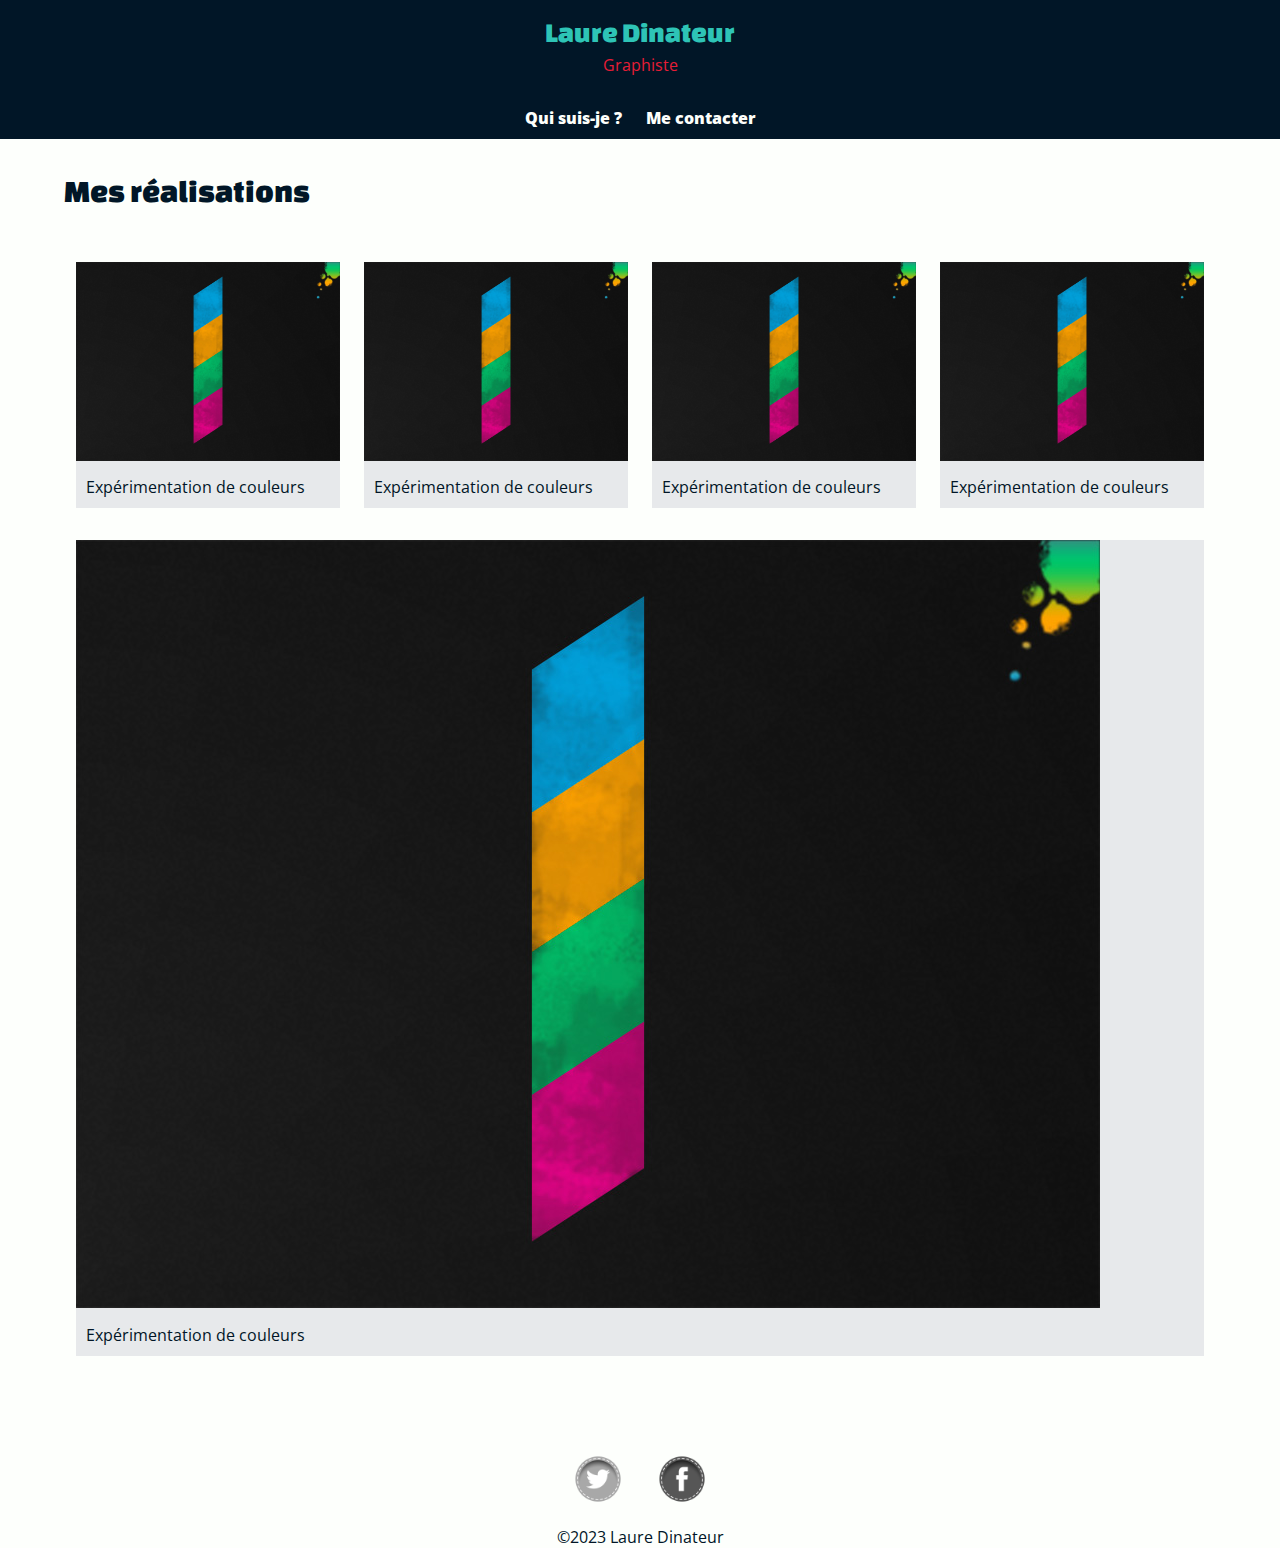
==== commit 2e5456e9: "ajour media queries" ====
--- a/index.html
+++ b/index.html
@@ -32,36 +32,45 @@
 
         <ul class="realisations">
             <li>
-                <figure>
-                    <img src="img/numbers-01.jpg" alt="Tableau le chiffre 1">
-                    <figcaption>Expérimentation de couleurs</figcaption>
-                </figure>
+                <a href="img/numbers-01.jpg" target="_blank">
+                    <figure>
+                        <img src="img/numbers-01.jpg" alt="Tableau le chiffre 1">
+                        <figcaption>Expérimentation de couleurs</figcaption>
+                    </figure>
+                </a>
             </li>
             <li>
-                <figure>
-                    <img src="img/numbers-01.jpg" alt="Tableau le chiffre 1">
-                    <figcaption>Expérimentation de couleurs</figcaption>
-                </figure>
+                <a href="img/numbers-01.jpg" target="_blank">
+                    <figure>
+                        <img src="img/numbers-01.jpg" alt="Tableau le chiffre 1">
+                        <figcaption>Expérimentation de couleurs</figcaption>
+                    </figure>
+                </a>
             </li>
             <li>
-                <figure>
-                    <img src="img/numbers-01.jpg" alt="Tableau le chiffre 1">
-                    <figcaption>Expérimentation de couleurs</figcaption>
-                </figure>
+                <a href="img/numbers-01.jpg" target="_blank">
+                    <figure>
+                        <img src="img/numbers-01.jpg" alt="Tableau le chiffre 1">
+                        <figcaption>Expérimentation de couleurs</figcaption>
+                    </figure>
+                </a>
             </li>
             <li>
-                <figure>
-                    <img src="img/numbers-01.jpg" alt="Tableau le chiffre 1">
-                    <figcaption>Expérimentation de couleurs</figcaption>
-                </figure>
+                <a href="img/numbers-01.jpg" target="_blank">
+                    <figure>
+                        <img src="img/numbers-01.jpg" alt="Tableau le chiffre 1">
+                        <figcaption>Expérimentation de couleurs</figcaption>
+                    </figure>
+                </a>
             </li>
             <li>
-                <figure>
-                    <img src="img/numbers-01.jpg" alt="Tableau le chiffre 1">
-                    <figcaption>Expérimentation de couleurs</figcaption>
-                </figure>
+                <a href="img/numbers-01.jpg" target="_blank">
+                    <figure>
+                        <img src="img/numbers-01.jpg" alt="Tableau le chiffre 1">
+                        <figcaption>Expérimentation de couleurs</figcaption>
+                    </figure>
+                </a>
             </li>
-
         </ul>
 
     </main>
--- a/css/main.css
+++ b/css/main.css
@@ -204,6 +204,10 @@
     flex-shrink: 1; /* Au minimum doit faire la tailler de 1 col */
 }
 
+.page-accueil .realisations li a {
+    color: #011627;
+}
+
 .page-accueil .realisations li figure {
     margin: 0; /* Supprime la marge par défaut des <figure> */
     background-color: #e7e9eb;
@@ -213,7 +217,23 @@
     padding: 10px;
 }
 
-
-
-
-
+@media screen and (min-width: 480px) {
+
+    .page-accueil .realisations li {
+        flex-basis: calc(33%); /* Taille des éléments */
+    }
+
+} /* Fin min-width: 480px */
+
+@media screen and (min-width: 780px) {
+
+    .page-accueil .realisations li {
+        flex-basis: calc(25%); /* Taille des éléments */
+    }
+
+} /* Fin min-width: 480px */
+
+
+
+
+
